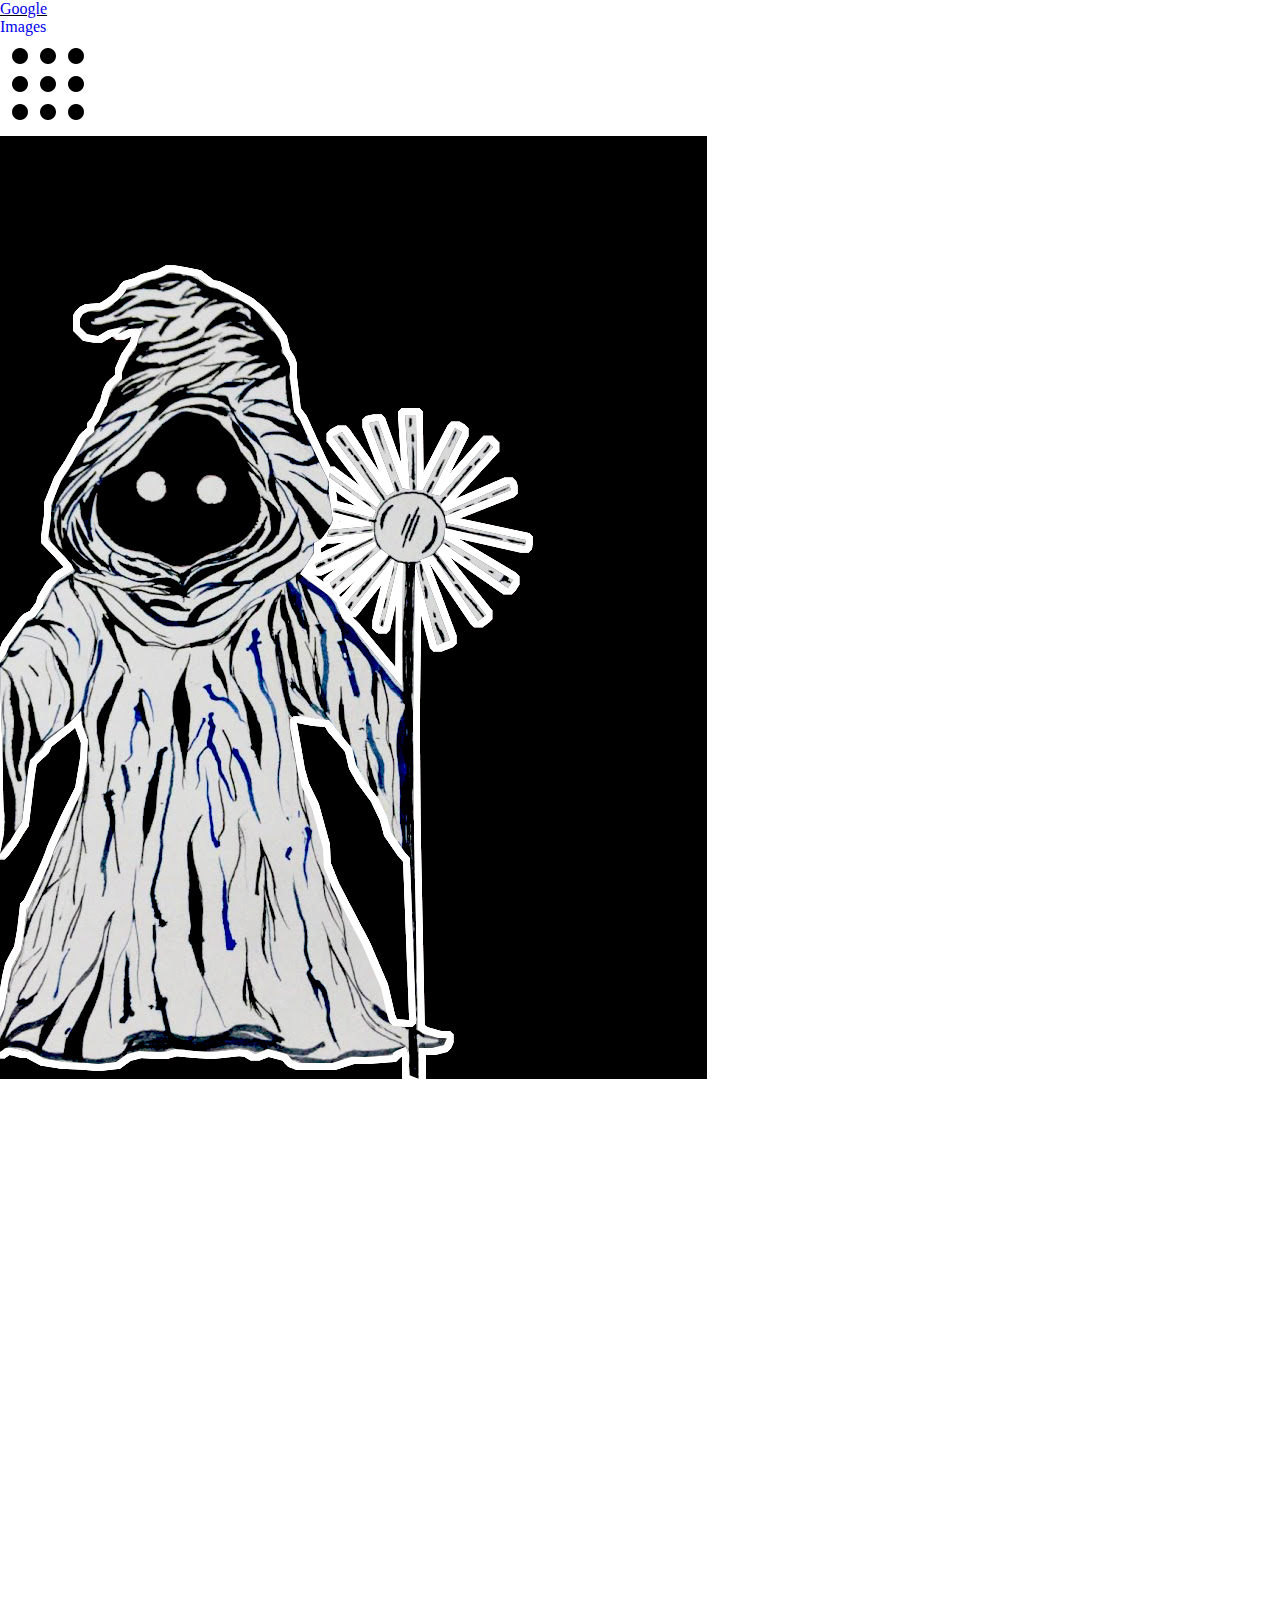
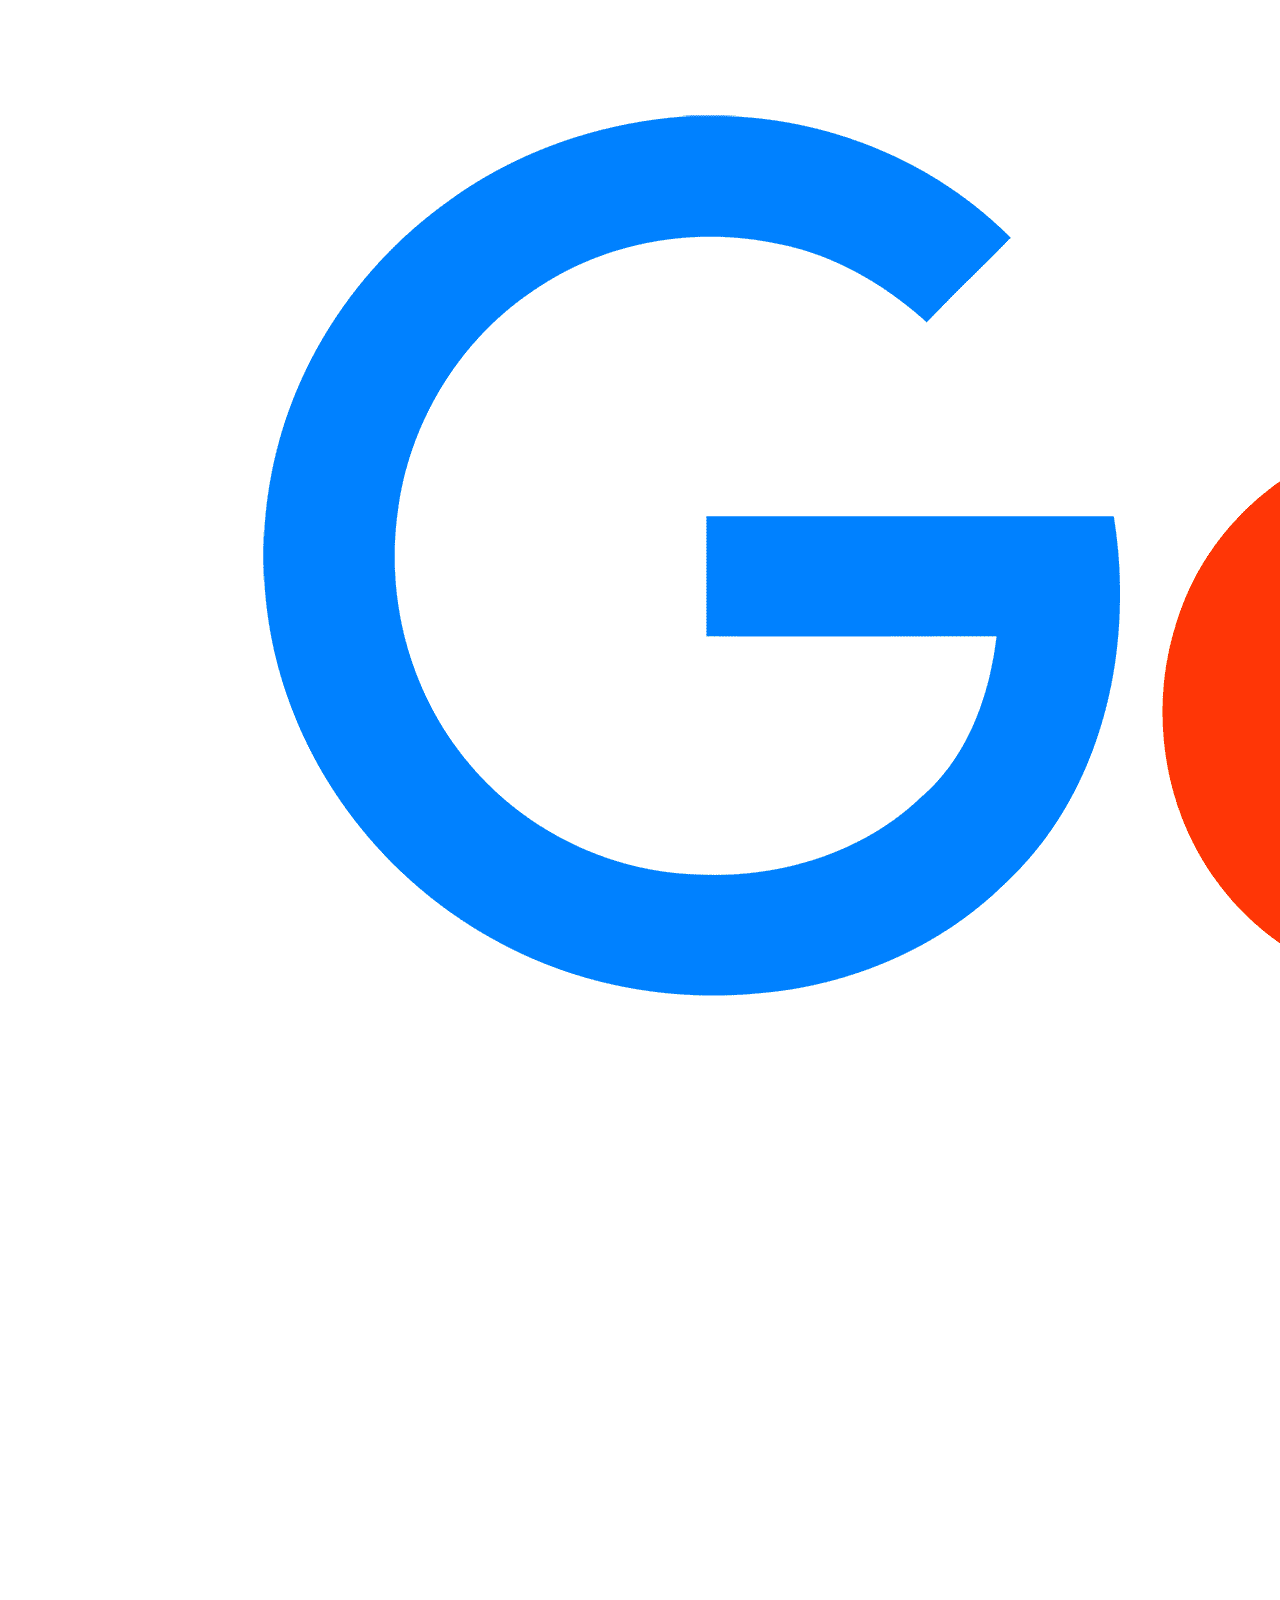
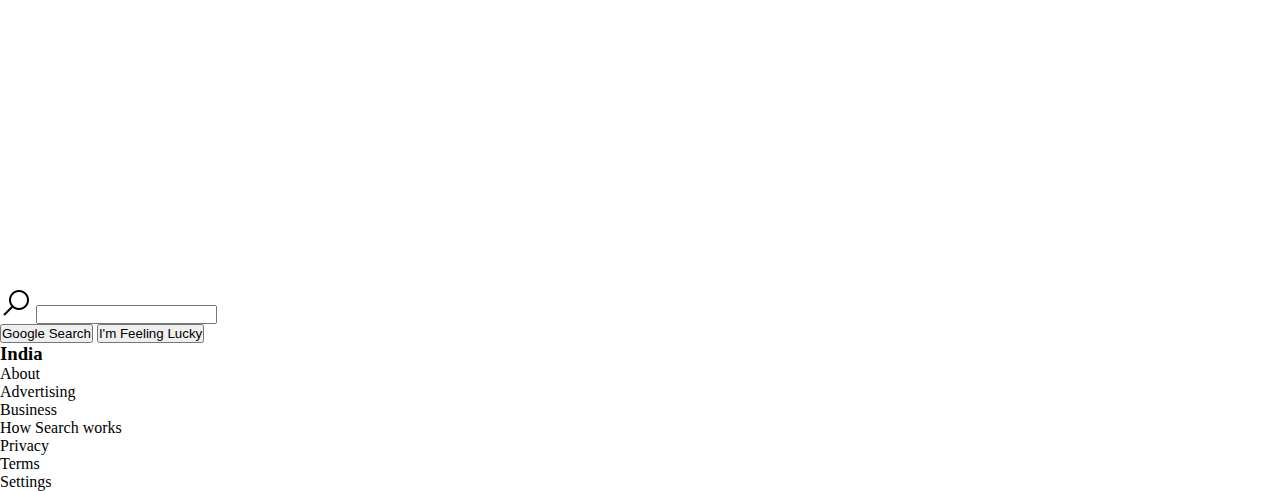
==== 03-google-homepage/index.html @ 0ac81d96 "just finished the index file. bare minimum." ====
<!DOCTYPE html>
<html lang="en" dir="ltr">
    <head>
        <meta charset="utf-8">
        <link rel="icon" href="assets/google-favicon.png" width=3px>
        <title>Google</title>

        <link rel="stylesheet" href="style.css">
    </head>
    <body>
        <header class="header">
            <ul>
                <li><a href="https://mail.google.com/">Google</a></li>
                <li><a href="https://www.google.co.in/imghp?hl=en&authuser=0&ogbl">Images</a></li>
                <li><img src="assets/icons8-circled-menu-96.png" alt="menu"></li>
                <li><img src="assets/figure-dark-outlined.jpg" alt="google account thumbnail"></li>
            </ul>
        </header>

        <section class="logo-and-search">
            <div class="logo">
                <img src="assets/google_logo.png" alt="google logo" title="Google Search">
            </div>

            <div class="form">
                <form action="index.html" method="post">
                    <label for="">
                        <img src="assets/icons8-search-32.png" alt="search icon">
                    </label>

                    <input type="text" title="Search">
                </form>
            </div>

            <div class="buttons">
                <button type="button" name="google-search-button">Google Search</button>
                <button type="button" name="feeling-lucky-button">I'm Feeling Lucky</button>
            </div>
        </section>

        <footer class="footer">
            <div>
                <h3>India</h3>
            </div>

            <ul>
                <li>About</li>
                <li>Advertising</li>
                <li>Business</li>
                <li>How Search works</li>
            </ul>

            <ul>
                <li>Privacy</li>
                <li>Terms</li>
                <li>Settings</li>
            </ul>
        </footer>
    </body>
</html>
---- 03-google-homepage/style.css ----
*{
    margin: 0;
    padding: 0;
    box-sizing: border-box;
}

ul{
    list-style-type: none;
}

li:hover{
    cursor: pointer;
    text-decoration: underline;
}

a{
    text-decoration: none;
}
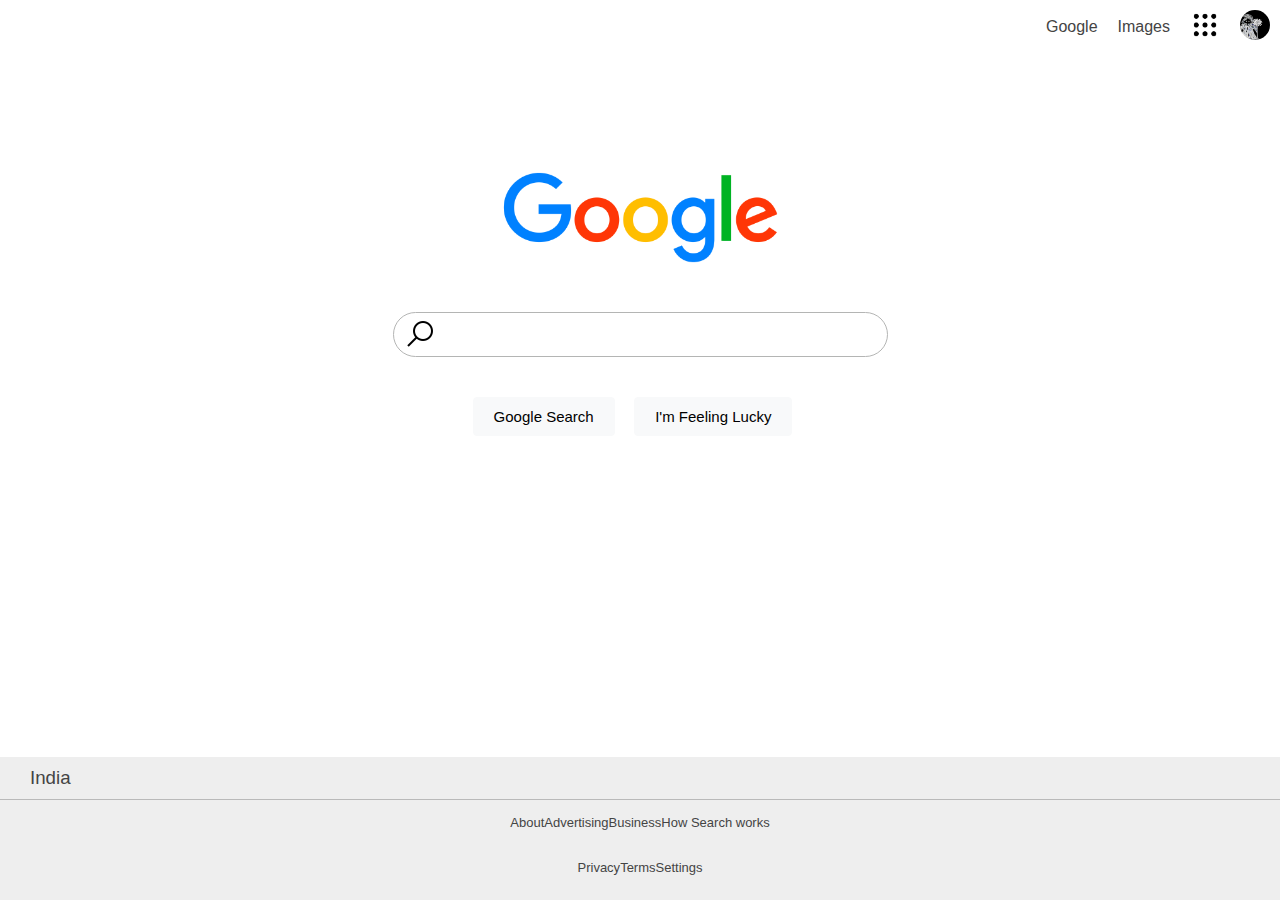
==== commit aeffe88c: "added css" ====
--- a/03-google-homepage/index.html
+++ b/03-google-homepage/index.html
@@ -2,7 +2,7 @@
 <html lang="en" dir="ltr">
     <head>
         <meta charset="utf-8">
-        <link rel="icon" href="assets/google-favicon.png" width=3px>
+        <link rel="icon" href="assets/google-favicon.png">
         <title>Google</title>
 
         <link rel="stylesheet" href="style.css">
@@ -13,28 +13,23 @@
                 <li><a href="https://mail.google.com/">Google</a></li>
                 <li><a href="https://www.google.co.in/imghp?hl=en&authuser=0&ogbl">Images</a></li>
                 <li><img src="assets/icons8-circled-menu-96.png" alt="menu"></li>
-                <li><img src="assets/figure-dark-outlined.jpg" alt="google account thumbnail"></li>
+                <li><img id="profile-pic" src="assets/figure-dark-outlined.jpg" alt="google account thumbnail"></li>
             </ul>
         </header>
 
         <section class="logo-and-search">
-            <div class="logo">
-                <img src="assets/google_logo.png" alt="google logo" title="Google Search">
-            </div>
+                <img class="logo" src="assets/google_logo.png" alt="google logo" title="Google Search">
+
 
             <div class="form">
                 <form action="index.html" method="post">
-                    <label for="">
-                        <img src="assets/icons8-search-32.png" alt="search icon">
-                    </label>
-
                     <input type="text" title="Search">
                 </form>
             </div>
 
             <div class="buttons">
-                <button type="button" name="google-search-button">Google Search</button>
-                <button type="button" name="feeling-lucky-button">I'm Feeling Lucky</button>
+                <a href="https://www.google.com/"><button type="button" name="google-search-button" class="search-button">Google Search</button></a>
+                <a href="https://www.google.com/doodles"><button type="button" name="feeling-lucky-button" class="lucky-button">I'm Feeling Lucky</button></a>
             </div>
         </section>
 
--- a/03-google-homepage/style.css
+++ b/03-google-homepage/style.css
@@ -2,10 +2,6 @@
     margin: 0;
     padding: 0;
     box-sizing: border-box;
-}
-
-ul{
-    list-style-type: none;
 }
 
 li:hover{
@@ -13,6 +9,112 @@
     text-decoration: underline;
 }
 
+.header img{
+    width: 30px;
+    height: 30px;
+}
+
 a{
     text-decoration: none;
+    color: #444444;
 }
+
+.header{
+    display: flex;
+    justify-content: flex-end;
+    padding: 10px 0;
+}
+
+.header ul{
+    list-style-type: none;
+    display:flex;
+    align-items: center;
+}
+
+.header ul li{
+    margin: 0 10px;
+}
+
+#profile-pic{
+    border-radius:50%;
+}
+
+.logo-and-search{
+    display: flex;
+    flex-direction: column;
+    align-items: center;
+    justify-content: center;
+    height: 50vh;
+}
+
+.logo{
+    width: 35vh;
+}
+
+.logo-and-search .form-container form{
+    padding: 10px;
+    position: relative;
+}
+
+body{
+    height: 100vh;
+    overflow: hidden;
+    font-family: sans-serif;
+}
+
+input{
+    width: 55vh;
+    height: 5vh;
+    shadow: 0%;
+    border-radius: 30px;
+    border: 0.5px solid #b4b5b4;
+    background: url(assets/icons8-search-32.png) no-repeat left 10px center;
+}
+
+button{
+    margin-top: 40px;
+    margin-right: 15px;
+    background-color: #f8f9fa;
+    padding: 10px 20px;
+    border: 0.5px solid #f8f9fa;
+    border-radius: 4px;
+    font-size:15px;
+    text-align:center;
+}
+
+button:hover{
+
+    cursor:pointer;
+    box-shadow: 2px 2px 2px #c7c7c798;
+}
+
+.footer{
+    position: absolute;
+    width: 100%;
+    bottom: 0;
+    left:0;
+    background-color: #eeeeee;
+    padding: 10px 0;
+}
+
+footer h3{
+    color: #444444;
+    font-weight: 400;
+    padding: 0 30px 10px;
+    border-bottom: 1px solid #b9b9b9;
+}
+
+.footer ul{
+    list-style-type: none;
+    display:flex;
+    align-items: center;
+    justify-content: center;
+    flex-direction: row;
+    padding: 15px 0;
+}
+
+.footer ul li{
+    margin: 0 px;
+    font-size: 13px;
+    color: #444444;
+}
